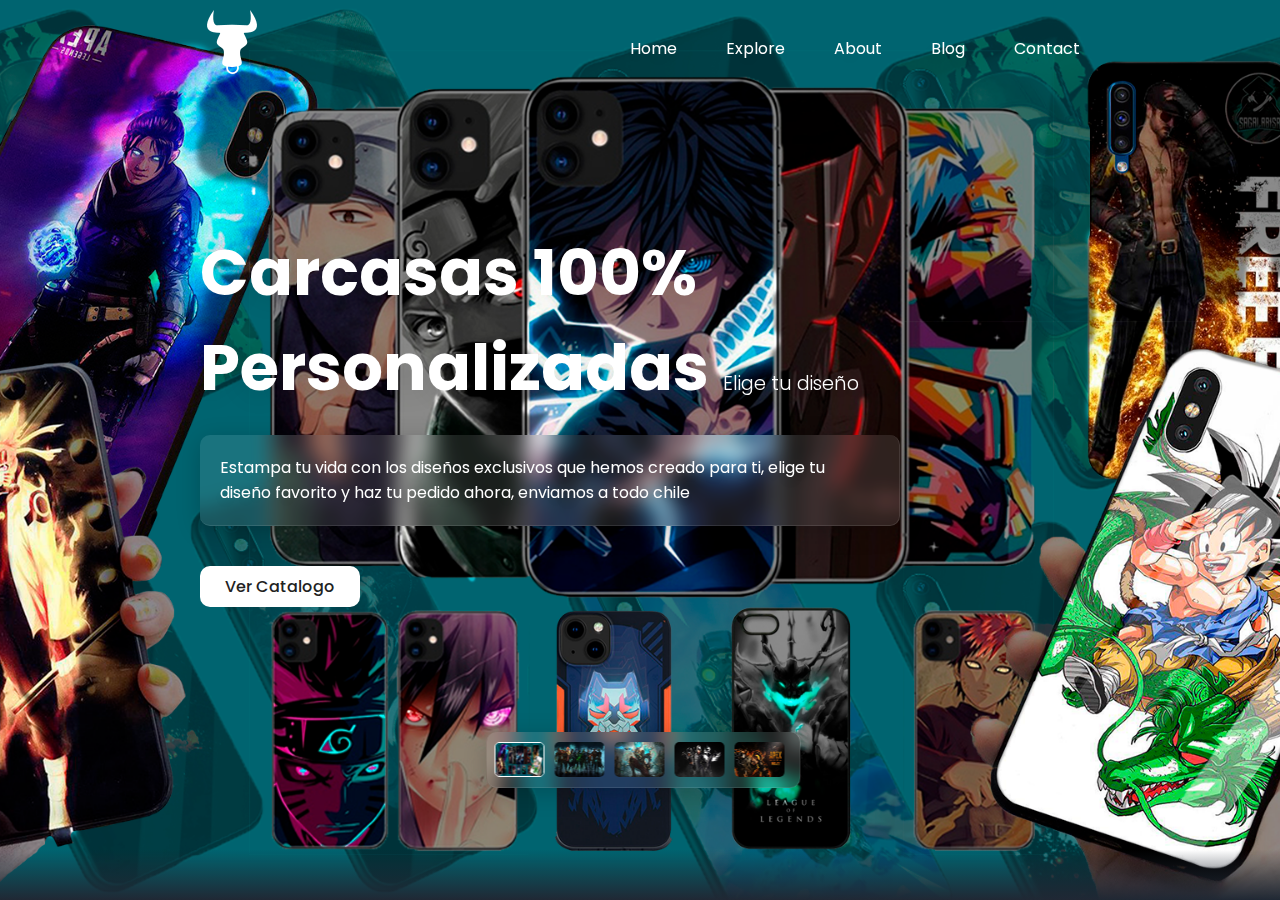
==== index.html @ 72a19fcb "first commit" ====
<!DOCTYPE html>
<html lang="en" dir="ltr">
<head>
  <meta charset="utf-8">
  <meta name="viewport" content="width=device-width, initial-scale=1.0">
  <title>Responsive Website Landing Page With Full Screen Draggable Image Slider - Html, Css & Javascript</title>
  <link rel="stylesheet" href="css/swiper-bundle.min.css">
  <link rel="stylesheet" href="css/style.css">
  <link rel="stylesheet" href="https://unicons.iconscout.com/release/v4.0.0/css/line.css">
</head>
<body>

  <header>
    <div class="nav-bar">
      <a href="" class="logo"><img src="./images/bull.png" alt=""></a>
      <div class="navigation">
        <div class="nav-items">
          <i class="uil uil-times nav-close-btn"></i>
          <a href="#"><i class="uil uil-home"></i> Home</a>
          <a href="#"><i class="uil uil-compass"></i> Explore</a>
          <a href="#"><i class="uil uil-info-circle"></i> About</a>
          <a href="#"><i class="uil uil-document-layout-left"></i> Blog</a>
          <a href="#"><i class="uil uil-envelope"></i> Contact</a>
        </div>
      </div>
      <i class="uil uil-apps nav-menu-btn"></i>
    </div>
  </header>

  <section class="home">
    <div class="media-icons">
      <a href="#"><i class="uil uil-facebook-f"></i></a>
      <a href="#"><i class="uil uil-instagram"></i></a>
      <a href="#"><i class="uil uil-twitter"></i></a>
    </div>

    <div class="swiper bg-slider">
      <div class="swiper-wrapper">
        <div class="swiper-slide">
          <img src="images/bg0.png" alt="">
          <div class="text-content">
            <h2 class="title">Carcasas 100% Personalizadas <span>Elige tu diseño</span></h2>
            
            <p>Estampa tu vida con los diseños exclusivos que hemos creado para ti, elige tu diseño favorito y haz tu pedido ahora, enviamos a todo chile</p>
            <button class="read-btn">Ver Catalogo<i class="uil uil-arrow-right"></i></button>
          </div>
        </div>
        <div class="swiper-slide">
          <img src="images/bg1.jpg" alt="">
          <div class="text-content">
            <h2 class="title">Valorant <span>Elige tu diseño</span></h2>
            
            <p>Estampa tu vida con los diseños exclusivos que hemos creado para ti, elige tu diseño favorito y haz tu pedido ahora, enviamos a todo chile</p>
            <button class="read-btn">Ver Catalogo<i class="uil uil-arrow-right"></i></button>
          </div>
        </div>
        <div class="swiper-slide dark-layer">
          <img src="images/bg2.jpg" alt="">
          <div class="text-content">
            <h2 class="title">League of Legends <span>Elige tu diseño</span></h2>
            <p>Winter is the coldest season of the year in polar and temperate zones. It occurs
            between autumn and spring.The tilt of Earth's axis causes seasons; winter occurs
            when a hemisphere is oriented away from the Sun. Different cultures define different
            dates as the start of winter, and some use a definition based on weather.</p>
            <button class="read-btn">Ver Catalogo<i class="uil uil-arrow-right"></i></button>
          </div>
        </div>
        <div class="swiper-slide dark-layer">
          <img src="images/bg3.jpg" alt="">
          <div class="text-content">
            <h2 class="title">Fortnite <span>Season</span></h2>
            <p>Summer is the hottest of the four temperate seasons, occurring after spring and
            before autumn. At or aroundthe summer solstice, the earliest sunrise and latest
            sunset occurs, daylight hours are longest and dark hours are shortest, with day
            length decreasing as the season progresses after the solstice.</p>
            <button class="read-btn">Read More <i class="uil uil-arrow-right"></i></button>
          </div>
        </div>
        <div class="swiper-slide">
          <img src="images/bg4.jpg" alt="">
          <div class="text-content">
            <h2 class="title">Apex Legend <span>Elige tu diseño</span></h2>
            <p>Spring, also known as springtime, is one of the four temperate seasons, succeeding
            winter and preceding summer. There are various technical definitions of spring, but
            local usage of the term varies according to local climate, cultures and customs. When
            it is spring in the Northern Hemisphere, it is autumn in the Southern Hemisphere and
            vice versa.</p>
            <button class="read-btn">Read More <i class="uil uil-arrow-right"></i></button>
          </div>
        </div>
      </div>
    </div>
    
    <div class="bg-slider-thumbs">
      <div class="swiper-wrapper thumbs-container">
        <img src="images/bg0.png" class="swiper-slide" alt="">
        <img src="images/bg1.jpg" class="swiper-slide" alt="">
        <img src="images/bg2.jpg" class="swiper-slide" alt="">
        <img src="images/bg3.jpg" class="swiper-slide" alt="">
        <img src="images/bg4.jpg" class="swiper-slide" alt="">
      </div>
    </div>
  </section>

 

  <script src="js/swiper-bundle.min.js"></script>
  <script src="js/main.js"></script>

</body>
</html>
---- css/style.css ----
/*============ Google fonts ============*/
@import url('https://fonts.googleapis.com/css2?family=Poppins:ital,wght@0,100;0,200;0,300;0,400;0,500;0,600;0,700;0,800;0,900;1,100;1,200;1,300;1,400;1,500;1,600;1,700;1,800;1,900&display=swap');

/*======= CSS variables =======*/
:root{
  --white-color: #fff;
  --dark-color: #222;
  --body-bg-color: #fff;
  --section-bg-color: #202834;
  --navigation-item-hover-color: #3b5378;

  --text-shadow: 0 5px 25px rgba(0, 0, 0, 0.1);
  --box-shadow: 0 5px 25px rgb(0 0 0 / 20%);

  --scroll-bar-color: #fff;
  --scroll-thumb-color: #282f4e;
  --scroll-thumb-hover-color: #454f6b;
}

/*======= Scroll bar =======*/
::-webkit-scrollbar{
  width: 11px;
  background: var(--scroll-bar-color);
}

::-webkit-scrollbar-thumb{
  width: 100%;
  background: var(--scroll-thumb-color);
  border-radius: 2em;
}

::-webkit-scrollbar-thumb:hover{
  background: var(--scroll-thumb-hover-color);
}

/*======= Main CSS =======*/
*{
  margin: 0;
  padding: 0;
  box-sizing: border-box;
  font-family: 'Poppins', sans-serif;
}

body{
  background: var(--body-bg-color);
}

section{
  position: relative;
}

.section{
  color: var(--white-color);
  background: var(--section-bg-color);
  padding: 35px 200px;
  transition: 0.3s ease;
}

/*======= Header =======*/
header{
  z-index: 999;
  position: fixed;
  width: 100%;
  height: calc(5rem + 1rem);
  top: 0;
  left: 0;
  display: flex;
  justify-content: center;
  transition: 0.5s ease;
  transition-property: height, background;
}

header.sticky{
  height: calc(2.5rem + 1rem);
  background: rgba(255, 255, 255, 0.1);
  backdrop-filter: blur(20px);
  border-bottom: 1px solid rgba(255, 255, 255, 0.1);
}

header .nav-bar{
  position: relative;
  width: 100%;
  display: flex;
  align-items: center;
  justify-content: space-between;
  padding: 0 200px;
  transition: 0.3s ease;
}

.nav-close-btn, .nav-menu-btn{
  display: none;
}

.nav-bar .logo{
  color: var(--white-color);
  font-size: 1.8em;
  font-weight: 600;
  letter-spacing: 2px;
  text-transform: uppercase;
  text-decoration: none;
  text-shadow: var(--text-shadow);
}

.navigation .nav-items a{
  color: var(--white-color);
  font-size: 1em;
  text-decoration: none;
  text-shadow: var(--text-shadow);
}

.navigation .nav-items a i{
  display: none;
}

.navigation .nav-items a:not(:last-child){
  margin-right: 45px;
}

/*======= Home =======*/
.home{
  min-height: 100vh;
}

.home:before{
  z-index: 888;
  content: '';
  position: absolute;
  width: 100%;
  height: 50px;
  bottom: 0;
  left: 0;
  background: linear-gradient(transparent, var(--section-bg-color));
}

/*======= Background slider =======*/
.bg-slider{
  z-index: 777;
  position: relative;
  width: 100%;
  min-height: 100vh;
}

.bg-slider .swiper-slide{
  position: relative;
  width: 100%;
  height: 100vh;
}

.bg-slider .swiper-slide img{
  width: 100%;
  height: 100vh;
  object-fit: cover;
  background-position: center;
  background-size: cover;
  pointer-events: none;
}

.swiper-slide .text-content{
  position: absolute;
  top: 25%;
  color: var(--white-color);
  margin: 0 200px;
  transition: 0.3s ease;
}

.swiper-slide .text-content .title{
  font-size: 4em;
  font-weight: 700;
  text-shadow: var(--text-shadow);
  margin-bottom: 20px;
  transform: translateY(-50px);
  opacity: 0;
}

.swiper-slide-active .text-content .title{
  transform: translateY(0);
  opacity: 1;
  transition: 1s ease;
  transition-delay: 0.3s;
  transition-property: transform, opacity;
}

.swiper-slide .text-content .title span{
  font-size: 0.3em;
  font-weight: 300;
}

.swiper-slide .text-content p{
  max-width: 700px;
  background: rgba(255, 255, 255, 0.1);
  backdrop-filter: blur(10px);
  text-shadow: var(--text-shadow);
  padding: 20px;
  border-radius: 10px;
  border-bottom: 1px solid rgba(255, 255, 255, 0.1);
  border-right: 1px solid rgba(255, 255, 255, 0.1);
  box-shadow: var(--box-shadow);
  transform: translateX(-80px);
  opacity: 0;
}

.swiper-slide-active .text-content p{
  transform: translateX(0);
  opacity: 1;
  transition: 1s ease;
  transition-delay: 0.3s;
  transition-property: transform, opacity;
}

.swiper-slide .text-content .read-btn{
  border: none;
  outline: none;
  background: var(--white-color);
  color: var(--dark-color);
  font-size: 1em;
  font-weight: 500;
  padding: 8px 25px;
  display: flex;
  align-items: center;
  margin-top: 40px;
  border-radius: 10px;
  cursor: pointer;
  transform: translateX(50px);
  opacity: 0;
}

.swiper-slide-active .text-content .read-btn{
  transform: translateX(0);
  opacity: 1;
  transition: 1s ease;
  transition-delay: 0.3s;
  transition-property: transform, opacity;
}

.swiper-slide .text-content .read-btn i{
  font-size: 1.6em;
  transition: 0.3s ease;
}

.swiper-slide .text-content .read-btn:hover i{
  transform: translateX(5px);
}

.dark-layer:before{
  content: '';
  position: absolute;
  width: 100%;
  height: 100vh;
  top: 0;
  left: 0;
  background: rgba(0, 0, 0, 0.1);
}

.bg-slider-thumbs{
  z-index: 777;
  position: absolute;
  bottom: 7em;
  left: 50%;
  transform: translateX(-50%);
  transition: 0.3s ease;
}

.thumbs-container{
  background: rgba(255, 255, 255, 0.1);
  backdrop-filter: blur(10px);
  padding: 10px 3px;
  border-radius: 10px;
  border-bottom: 1px solid rgba(255, 255, 255, 0.1);
  border-right: 1px solid rgba(255, 255, 255, 0.1);
  box-shadow: var(--box-shadow);
}

.thumbs-container img{
  width: 50px;
  height: 35px;
  margin: 0 5px;
  border-radius: 5px;
  cursor: pointer;
}

.swiper-slide-thumb-active{
  border: 1px solid var(--white-color);
}

/*======= Media icons =======*/
.media-icons{
  z-index: 999;
  position: absolute;
  display: flex;
  flex-direction: column;
  top: 50%;
  transform: translateY(-50%);
  margin-left: 90px;
}

.media-icons a{
  color: var(--white-color);
  font-size: 1.7em;
  margin: 10px 0;
}

/*======= About section =======*/
.about h2{
  font-size: 3em;
  font-weight: 600;
}

.about p{
  margin: 25px 0;
}

/*======= Media queries (max-width: 1100px) =======*/
@media screen and (max-width: 1100px){
  header .nav-bar{
    padding: 0 50px;
  }

  .section{
    padding: 25px 50px;
  }

  .media-icons{
    right: 0;
    margin-right: 50px;
  }

  .swiper-slide .text-content{
    margin: 0 120px 0 50px;
  }

  .bg-slider-thumbs{
    bottom: 3em;
  }
}

/*======= Media queries (max-width: 785px) =======*/
@media screen and (max-width: 785px){
  header .nav-bar{
    padding: 25px 20px;
  }

  .section{
    padding: 25px 20px;
  }

  .media-icons{
    margin-right: 20px;
  }

  .media-icons a{
    font-size: 1.5em;
  }

  .swiper-slide .text-content{
    margin: 0 70px 0 20px;
  }

  .swiper-slide .text-content .title{
    font-size: 3em;
  }

  .swiper-slide .text-content .title span{
    font-size: 0.35em;
  }

  .swiper-slide .text-content p{
    font-size: 0.9em;
  }

  /*======= Navigation menu =======*/
  .nav-menu-btn{
    display: block;
    color: var(--white-color);
    font-size: 1.5em;
    cursor: pointer;
  }

  .nav-close-btn{
    display: block;
    color: var(--dark-color);
    position: absolute;
    top: 0;
    right: 0;
    font-size: 1.3em;
    margin: 10px;
    cursor: pointer;
    transition: 0.3s ease;
  }

  .navigation{
    z-index: 99999;
    position: fixed;
    width: 100%;
    height: 100vh;
    top: 0;
    left: 0;
    background: rgba(0, 0, 0, 0.25);
    display: flex;
    justify-content: center;
    align-items: center;
    visibility: hidden;
    opacity: 0;
    transition: 0.3s ease;
  }

  .navigation.active{
    visibility: visible;
    opacity: 1;
  }

  .navigation .nav-items{
    position: relative;
    background: var(--white-color);
    width: 400px;
    max-width: 400px;
    display: grid;
    place-content: center;
    margin: 20px;
    padding: 40px;
    border-radius: 20px;
    box-shadow: var(--box-shadow);
    transform: translateY(-200px);
    transition: 0.3s ease;
  }

  .navigation.active .nav-items{
    transform: translateY(0);
  }

  .navigation .nav-items a{
    color: var(--dark-color);
    font-size: 1em;
    margin: 15px 50px;
    transition: 0.3s ease;
  }

  .navigation .nav-items a:hover{
    color: var(--navigation-item-hover-color);
  }

  .navigation .nav-items > a > i{
    display: inline-block;
    font-size: 1.3em;
    margin-right: 5px;
  }

  .swiper-slide .text-content .read-btn{
    font-size: 0.9em;
    padding: 5px 15px;
  }

  /*======= About section =======*/
  .about h2{
    font-size: 2.5em;
  }

  .about p{
    font-size: 0.9em;
  }
}
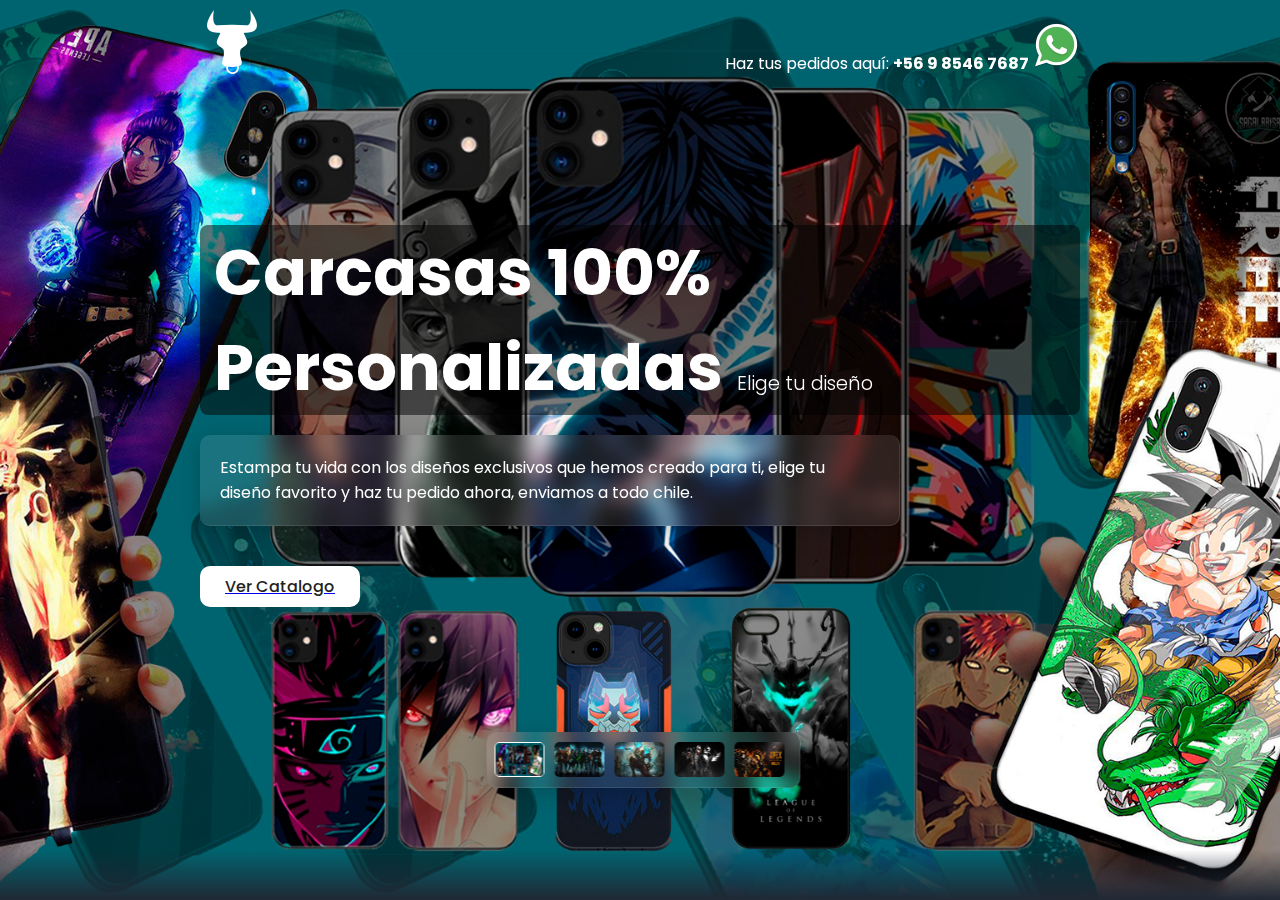
==== commit 8f8dd2da: "integración del catalogo" ====
--- a/index.html
+++ b/index.html
@@ -16,11 +16,8 @@
       <div class="navigation">
         <div class="nav-items">
           <i class="uil uil-times nav-close-btn"></i>
-          <a href="#"><i class="uil uil-home"></i> Home</a>
-          <a href="#"><i class="uil uil-compass"></i> Explore</a>
-          <a href="#"><i class="uil uil-info-circle"></i> About</a>
-          <a href="#"><i class="uil uil-document-layout-left"></i> Blog</a>
-          <a href="#"><i class="uil uil-envelope"></i> Contact</a>
+          <a href="#">Haz tus pedidos aquí: <strong>+56 9 8546 7687 </strong><img src="./images/Whatsapp_37229.png" alt=""></a>
+       
         </div>
       </div>
       <i class="uil uil-apps nav-menu-btn"></i>
@@ -41,8 +38,8 @@
           <div class="text-content">
             <h2 class="title">Carcasas 100% Personalizadas <span>Elige tu diseño</span></h2>
             
-            <p>Estampa tu vida con los diseños exclusivos que hemos creado para ti, elige tu diseño favorito y haz tu pedido ahora, enviamos a todo chile</p>
-            <button class="read-btn">Ver Catalogo<i class="uil uil-arrow-right"></i></button>
+            <p>Estampa tu vida con los diseños exclusivos que hemos creado para ti, elige tu diseño favorito y haz tu pedido ahora, enviamos a todo chile.</p>
+            <a href="./catalogo.html"><button class="read-btn">Ver Catalogo<i class="uil uil-arrow-right"></i></button></a>
           </div>
         </div>
         <div class="swiper-slide">
@@ -50,7 +47,7 @@
           <div class="text-content">
             <h2 class="title">Valorant <span>Elige tu diseño</span></h2>
             
-            <p>Estampa tu vida con los diseños exclusivos que hemos creado para ti, elige tu diseño favorito y haz tu pedido ahora, enviamos a todo chile</p>
+            <p>Valorant es el juego que causa furor entre los FPS, deleitate con nuestros diseños exclusivos y haz tu pedido, ¡ enviamos a todo Chile ! 🚚</p>
             <button class="read-btn">Ver Catalogo<i class="uil uil-arrow-right"></i></button>
           </div>
         </div>
@@ -58,10 +55,7 @@
           <img src="images/bg2.jpg" alt="">
           <div class="text-content">
             <h2 class="title">League of Legends <span>Elige tu diseño</span></h2>
-            <p>Winter is the coldest season of the year in polar and temperate zones. It occurs
-            between autumn and spring.The tilt of Earth's axis causes seasons; winter occurs
-            when a hemisphere is oriented away from the Sun. Different cultures define different
-            dates as the start of winter, and some use a definition based on weather.</p>
+            <p>Diseños exclusivos de League of legends, que no veras en otro lugar, mira nuestros diseños y elige el que mas te guste ❤</p>
             <button class="read-btn">Ver Catalogo<i class="uil uil-arrow-right"></i></button>
           </div>
         </div>
@@ -69,10 +63,7 @@
           <img src="images/bg3.jpg" alt="">
           <div class="text-content">
             <h2 class="title">Fortnite <span>Season</span></h2>
-            <p>Summer is the hottest of the four temperate seasons, occurring after spring and
-            before autumn. At or aroundthe summer solstice, the earliest sunrise and latest
-            sunset occurs, daylight hours are longest and dark hours are shortest, with day
-            length decreasing as the season progresses after the solstice.</p>
+            <p>Fortnite, unos de los juegos celebres de la actualidad, personaliza tu carcasa con el diseño que tu elijas, y disfruta tu carcasa exclusiva ❤</p>
             <button class="read-btn">Read More <i class="uil uil-arrow-right"></i></button>
           </div>
         </div>
@@ -80,11 +71,7 @@
           <img src="images/bg4.jpg" alt="">
           <div class="text-content">
             <h2 class="title">Apex Legend <span>Elige tu diseño</span></h2>
-            <p>Spring, also known as springtime, is one of the four temperate seasons, succeeding
-            winter and preceding summer. There are various technical definitions of spring, but
-            local usage of the term varies according to local climate, cultures and customs. When
-            it is spring in the Northern Hemisphere, it is autumn in the Southern Hemisphere and
-            vice versa.</p>
+            <p>Tambien tenemos variedad de diseños de apex legends, elije tu personaje favorito, arma o lo que mas te guste del juego, mandanos tu imagen o elije uno de nuestros diseños, y haz realidad la carcasa de tus sueños</p>
             <button class="read-btn">Read More <i class="uil uil-arrow-right"></i></button>
           </div>
         </div>
--- a/css/style.css
+++ b/css/style.css
@@ -85,6 +85,12 @@
   justify-content: space-between;
   padding: 0 200px;
   transition: 0.3s ease;
+}
+
+h2 {
+  background-color: rgba(0, 0, 0, 0.5);
+  border-radius: 8px;
+  padding: 0px 14px;
 }
 
 .nav-close-btn, .nav-menu-btn{
@@ -230,6 +236,14 @@
   transition: 1s ease;
   transition-delay: 0.3s;
   transition-property: transform, opacity;
+
+}
+
+.swiper-slide-active .text-content .read-btn:hover{
+  background-color: rgb(43, 43, 43);
+  color: gold;
+  transition: 0.3s ease;
+  border: 1px solid gold;
 }
 
 .swiper-slide .text-content .read-btn i{
@@ -291,10 +305,19 @@
   top: 50%;
   transform: translateY(-50%);
   margin-left: 90px;
+  background-color: rgba(0, 0, 0, 0.5);
+  padding: 4px 8px;
+  border-radius:20px;
 }
 
 .media-icons a{
   color: var(--white-color);
+  font-size: 1.7em;
+  margin: 10px 0;
+}
+
+.media-icons a:hover{
+  color: gold;
   font-size: 1.7em;
   margin: 10px 0;
 }
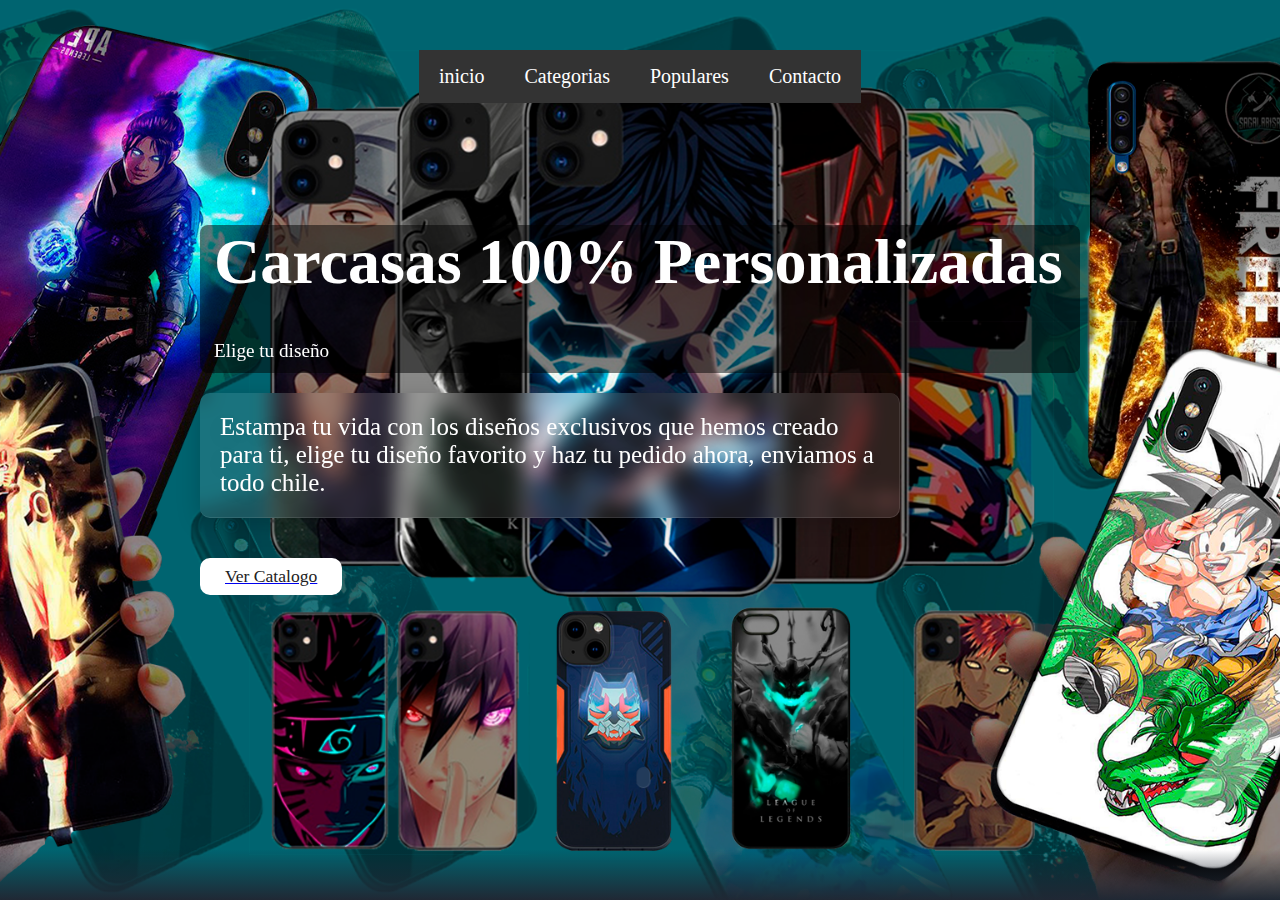
==== commit 6b315612: "integre la base del menu" ====
--- a/index.html
+++ b/index.html
@@ -11,17 +11,36 @@
 <body>
 
   <header>
-    <div class="nav-bar">
-      <a href="" class="logo"><img src="./images/bull.png" alt=""></a>
-      <div class="navigation">
-        <div class="nav-items">
-          <i class="uil uil-times nav-close-btn"></i>
-          <a href="#">Haz tus pedidos aquí: <strong>+56 9 8546 7687 </strong><img src="./images/Whatsapp_37229.png" alt=""></a>
+    <nav>
+      <ul class="menu-horizontal">
+        <li><a href="./index.html">inicio</a></li>
+        <li>
+          <a href="#">Categorias</a>
+          <ul class="menu-vertical">
+            <li><a href="#">Anime</a></li>
+            <li><a href="#">Juegos</a></li>
+            <li><a href="#">Peliculas</a></li>
+            <li><a href="#">Autos</a></li>
+            <li><a href="#">Deporte</a></li>
+            <li><a href="#">Geeks</a></li>
+            <li><a href="#">Música</a></li>
+            <li><a href="#">Mujeres</a></li>
+            <li><a href="#">Niños</a></li>
+            <li><a href="#">Tendencias</a></li>
+          </ul>
+        </li>
+        <li>
+          <a href="#">Populares</a>
+          <ul class="menu-vertical">
+            <li><a href="#">Valorant</a></li>
+            <li><a href="#">League of legends</a></li>
+          </ul>
+        </li>
        
-        </div>
-      </div>
-      <i class="uil uil-apps nav-menu-btn"></i>
-    </div>
+        <li><a href="#">Contacto</a></li>
+  
+      </ul>
+    </nav>
   </header>
 
   <section class="home">
@@ -42,49 +61,12 @@
             <a href="./catalogo.html"><button class="read-btn">Ver Catalogo<i class="uil uil-arrow-right"></i></button></a>
           </div>
         </div>
-        <div class="swiper-slide">
-          <img src="images/bg1.jpg" alt="">
-          <div class="text-content">
-            <h2 class="title">Valorant <span>Elige tu diseño</span></h2>
-            
-            <p>Valorant es el juego que causa furor entre los FPS, deleitate con nuestros diseños exclusivos y haz tu pedido, ¡ enviamos a todo Chile ! 🚚</p>
-            <button class="read-btn">Ver Catalogo<i class="uil uil-arrow-right"></i></button>
-          </div>
-        </div>
-        <div class="swiper-slide dark-layer">
-          <img src="images/bg2.jpg" alt="">
-          <div class="text-content">
-            <h2 class="title">League of Legends <span>Elige tu diseño</span></h2>
-            <p>Diseños exclusivos de League of legends, que no veras en otro lugar, mira nuestros diseños y elige el que mas te guste ❤</p>
-            <button class="read-btn">Ver Catalogo<i class="uil uil-arrow-right"></i></button>
-          </div>
-        </div>
-        <div class="swiper-slide dark-layer">
-          <img src="images/bg3.jpg" alt="">
-          <div class="text-content">
-            <h2 class="title">Fortnite <span>Season</span></h2>
-            <p>Fortnite, unos de los juegos celebres de la actualidad, personaliza tu carcasa con el diseño que tu elijas, y disfruta tu carcasa exclusiva ❤</p>
-            <button class="read-btn">Read More <i class="uil uil-arrow-right"></i></button>
-          </div>
-        </div>
-        <div class="swiper-slide">
-          <img src="images/bg4.jpg" alt="">
-          <div class="text-content">
-            <h2 class="title">Apex Legend <span>Elige tu diseño</span></h2>
-            <p>Tambien tenemos variedad de diseños de apex legends, elije tu personaje favorito, arma o lo que mas te guste del juego, mandanos tu imagen o elije uno de nuestros diseños, y haz realidad la carcasa de tus sueños</p>
-            <button class="read-btn">Read More <i class="uil uil-arrow-right"></i></button>
-          </div>
-        </div>
+
       </div>
     </div>
     
     <div class="bg-slider-thumbs">
       <div class="swiper-wrapper thumbs-container">
-        <img src="images/bg0.png" class="swiper-slide" alt="">
-        <img src="images/bg1.jpg" class="swiper-slide" alt="">
-        <img src="images/bg2.jpg" class="swiper-slide" alt="">
-        <img src="images/bg3.jpg" class="swiper-slide" alt="">
-        <img src="images/bg4.jpg" class="swiper-slide" alt="">
       </div>
     </div>
   </section>
--- a/css/style.css
+++ b/css/style.css
@@ -49,12 +49,74 @@
   position: relative;
 }
 
+p {
+  font-size: 25px;
+}
+
 .section{
   color: var(--white-color);
   background: var(--section-bg-color);
   padding: 35px 200px;
   transition: 0.3s ease;
 }
+
+/* START NAVBAR==================================================================== */
+
+
+@import url('https://fonts.googleapis.com/css2?family=Open+Sans&display=swap');
+*{
+	margin: 0;
+	padding: 0;
+	box-sizing: border-box;
+	font-family: 'Open Sans';
+}
+body{
+	background-image: url(img/fondo.jpg);
+	background-size: cover;
+}
+nav{
+	max-width: 900px;
+	margin: auto;
+	background-color: #333;
+	font-size: 20px;
+	margin-top: 50px;
+}
+.menu-horizontal{
+	list-style: none;
+	display: flex;
+	justify-content: space-around;
+}
+.menu-horizontal > li > a{
+	display: block;
+	padding: 15px 20px;
+	color: white;
+	text-decoration: none;
+}
+.menu-horizontal > li:hover{
+  background-color: #143D59;
+}
+.menu-vertical{
+	position: absolute;
+	display: none;
+	list-style: none;
+	width: 200px;
+	background-color: rgba(0, 0, 0, .5);
+}
+.menu-horizontal li:hover .menu-vertical{
+	display: block;
+}
+.menu-vertical li:hover{
+	background-color: #F4B41A;
+}
+
+.menu-vertical li a{
+	display: block;
+	color: white;
+	text-decoration: none;
+	padding: 15px 15px 15px 20px;
+}
+
+/* END NAVBAR==================================================================== */
 
 /*======= Header =======*/
 header{
@@ -91,35 +153,6 @@
   background-color: rgba(0, 0, 0, 0.5);
   border-radius: 8px;
   padding: 0px 14px;
-}
-
-.nav-close-btn, .nav-menu-btn{
-  display: none;
-}
-
-.nav-bar .logo{
-  color: var(--white-color);
-  font-size: 1.8em;
-  font-weight: 600;
-  letter-spacing: 2px;
-  text-transform: uppercase;
-  text-decoration: none;
-  text-shadow: var(--text-shadow);
-}
-
-.navigation .nav-items a{
-  color: var(--white-color);
-  font-size: 1em;
-  text-decoration: none;
-  text-shadow: var(--text-shadow);
-}
-
-.navigation .nav-items a i{
-  display: none;
-}
-
-.navigation .nav-items a:not(:last-child){
-  margin-right: 45px;
 }
 
 /*======= Home =======*/
@@ -218,7 +251,7 @@
   outline: none;
   background: var(--white-color);
   color: var(--dark-color);
-  font-size: 1em;
+  font-size: 1.1em;
   font-weight: 500;
   padding: 8px 25px;
   display: flex;
@@ -228,6 +261,7 @@
   cursor: pointer;
   transform: translateX(50px);
   opacity: 0;
+  text-decoration: none;
 }
 
 .swiper-slide-active .text-content .read-btn{
@@ -481,4 +515,6 @@
     font-size: 0.9em;
   }
 }
-      +      
+
+
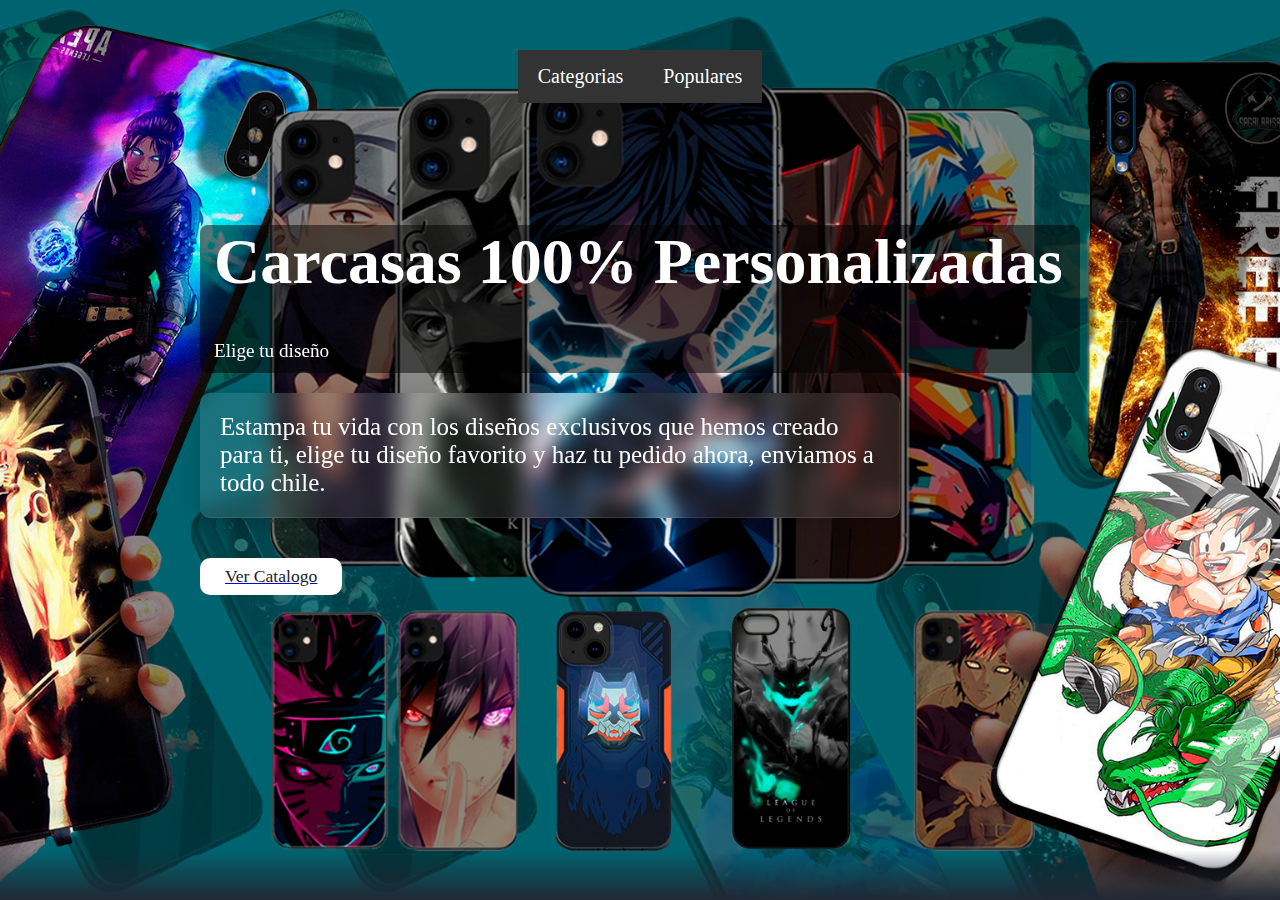
==== commit f009059c: "reste 2 del menu" ====
--- a/index.html
+++ b/index.html
@@ -13,7 +13,7 @@
   <header>
     <nav>
       <ul class="menu-horizontal">
-        <li><a href="./index.html">inicio</a></li>
+        <!-- <li><a href="./index.html">inicio</a></li> -->
         <li>
           <a href="#">Categorias</a>
           <ul class="menu-vertical">
@@ -37,7 +37,7 @@
           </ul>
         </li>
        
-        <li><a href="#">Contacto</a></li>
+        <!-- <li><a href="#">Contacto</a></li> -->
   
       </ul>
     </nav>
--- a/css/style.css
+++ b/css/style.css
@@ -62,7 +62,6 @@
 
 /* START NAVBAR==================================================================== */
 
-
 @import url('https://fonts.googleapis.com/css2?family=Open+Sans&display=swap');
 *{
 	margin: 0;
@@ -86,6 +85,21 @@
 	display: flex;
 	justify-content: space-around;
 }
+
+/* @media (max-width: 480px) {
+  .menu-horizontal {
+      flex-direction: column;
+  }
+  nav {
+    margin-top: 0;
+  }
+  .menu-vertical {
+    max-width: 100%;
+    width: 100%;
+  }
+  
+} */
+
 .menu-horizontal > li > a{
 	display: block;
 	padding: 15px 20px;
@@ -93,7 +107,8 @@
 	text-decoration: none;
 }
 .menu-horizontal > li:hover{
-  background-color: #143D59;
+  /* background-color: #143D59; */
+  background-color: #4b0081;
 }
 .menu-vertical{
 	position: absolute;
@@ -106,7 +121,7 @@
 	display: block;
 }
 .menu-vertical li:hover{
-	background-color: #F4B41A;
+	background-color: #6d00a1;
 }
 
 .menu-vertical li a{
@@ -274,10 +289,11 @@
 }
 
 .swiper-slide-active .text-content .read-btn:hover{
-  background-color: rgb(43, 43, 43);
-  color: gold;
+  background-color: #4b0081;
+  font-weight: bolder;
+  color: white;
   transition: 0.3s ease;
-  border: 1px solid gold;
+  /* border: 1px solid gold; */
 }
 
 .swiper-slide .text-content .read-btn i{
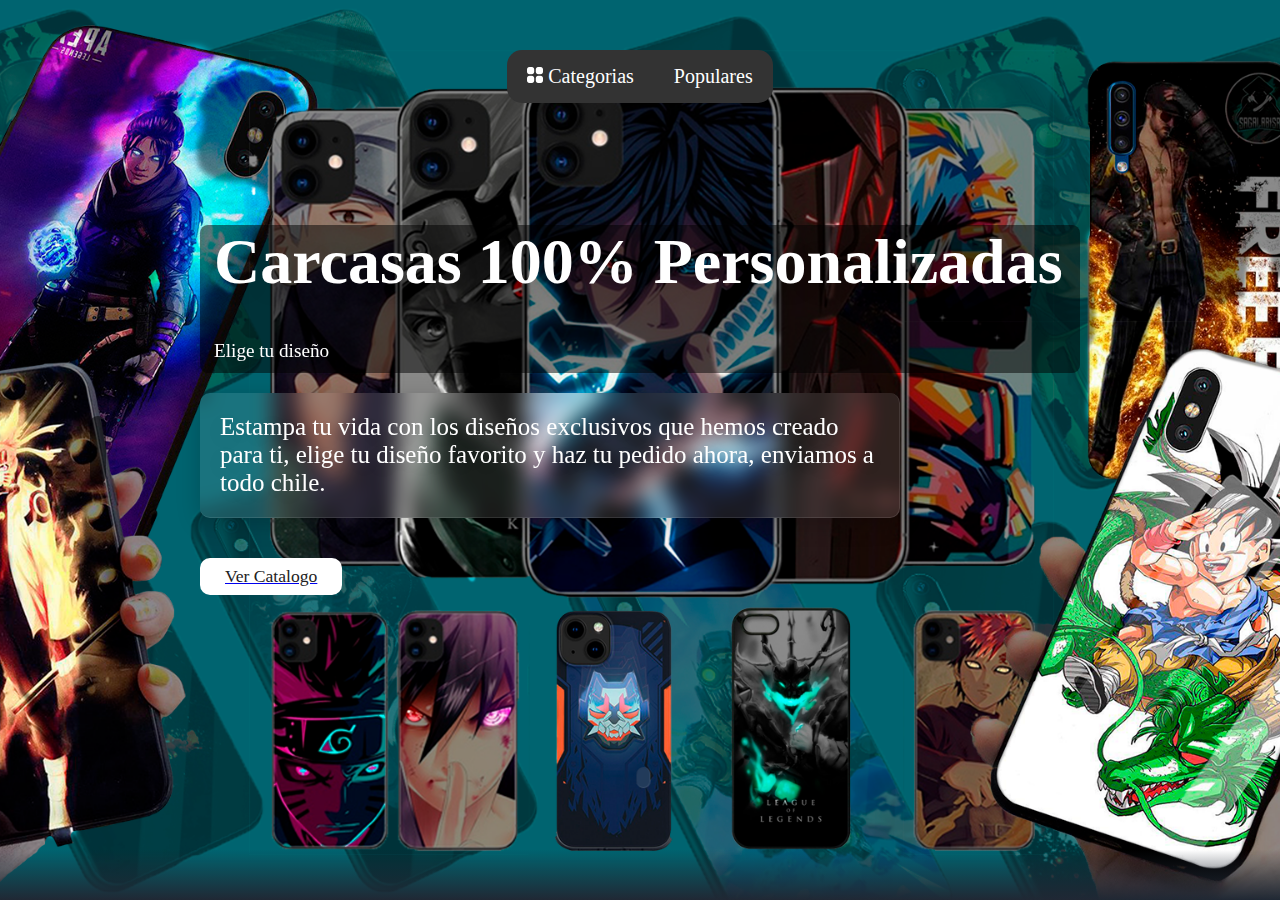
==== commit a8366442: "icono category integrado" ====
--- a/index.html
+++ b/index.html
@@ -15,7 +15,7 @@
       <ul class="menu-horizontal">
         <!-- <li><a href="./index.html">inicio</a></li> -->
         <li>
-          <a href="#">Categorias</a>
+          <a href="#"> <img src="./images/category.png" alt=""> Categorias</a>
           <ul class="menu-vertical">
             <li><a href="#">Anime</a></li>
             <li><a href="#">Juegos</a></li>
--- a/css/style.css
+++ b/css/style.css
@@ -79,6 +79,7 @@
 	background-color: #333;
 	font-size: 20px;
 	margin-top: 50px;
+  border-radius:15px;
 }
 .menu-horizontal{
 	list-style: none;
@@ -109,6 +110,7 @@
 .menu-horizontal > li:hover{
   /* background-color: #143D59; */
   background-color: #4b0081;
+  border-radius:15px;
 }
 .menu-vertical{
 	position: absolute;
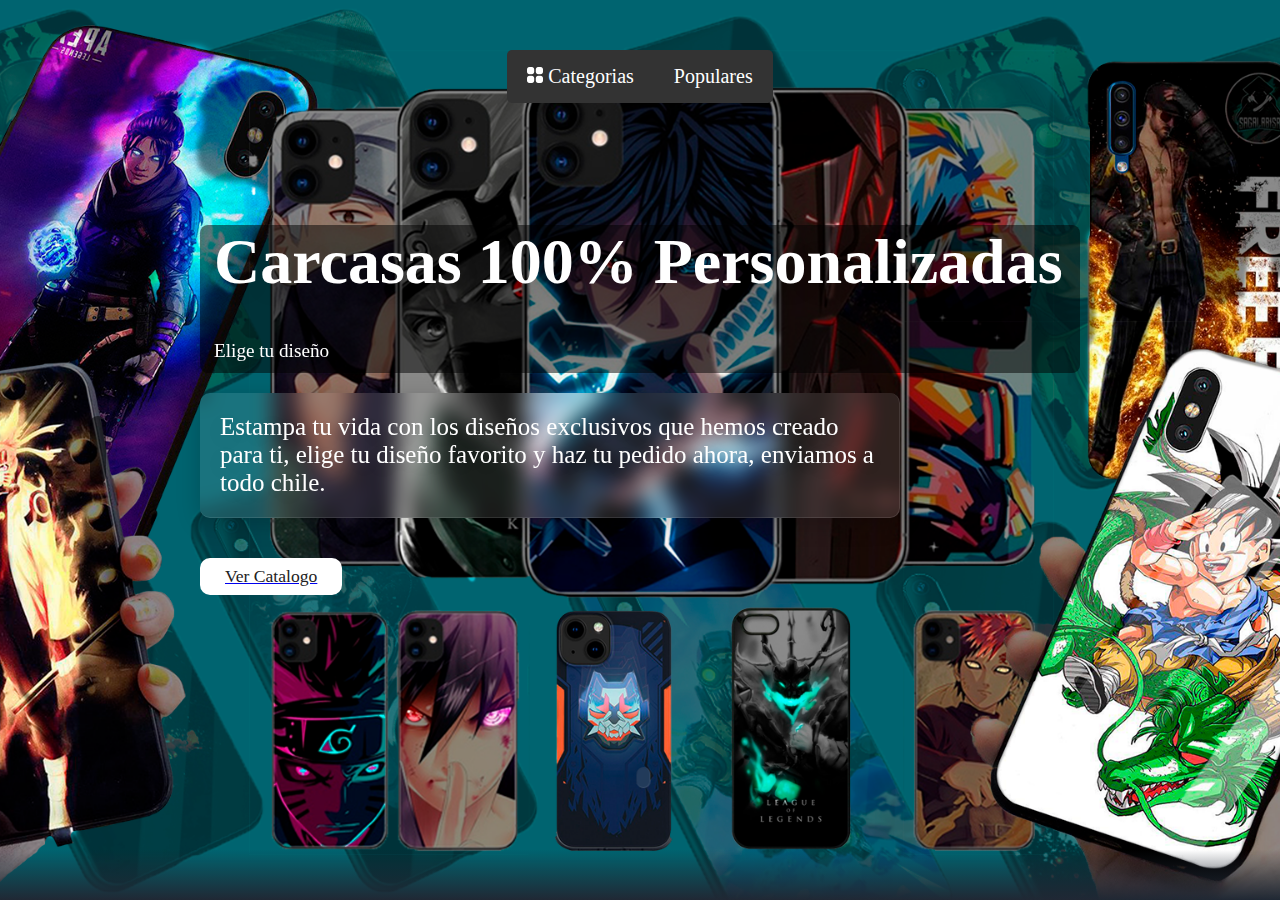
==== commit 7612c653: "reduje el padding del menu" ====
--- a/index.html
+++ b/index.html
@@ -33,7 +33,7 @@
           <a href="#">Populares</a>
           <ul class="menu-vertical">
             <li><a href="#">Valorant</a></li>
-            <li><a href="#">League of legends</a></li>
+            <li><a href="#">LoL</a></li>
           </ul>
         </li>
        
--- a/css/style.css
+++ b/css/style.css
@@ -79,25 +79,21 @@
 	background-color: #333;
 	font-size: 20px;
 	margin-top: 50px;
-  border-radius:15px;
+  border-radius:5px;
 }
 .menu-horizontal{
 	list-style: none;
 	display: flex;
 	justify-content: space-around;
 }
-
-/* @media (max-width: 480px) {
-  .menu-horizontal {
-      flex-direction: column;
-  }
-  nav {
-    margin-top: 0;
-  }
-  .menu-vertical {
-    max-width: 100%;
-    width: 100%;
-  }
+/* 
+@media (max-width: 480px) {
+
+  .menu-vertical li a {
+  
+    padding: 0px 15px 0px 20px;
+  }
+ 
   
 } */
 
@@ -110,7 +106,7 @@
 .menu-horizontal > li:hover{
   /* background-color: #143D59; */
   background-color: #4b0081;
-  border-radius:15px;
+  /* border-radius:15px; */
 }
 .menu-vertical{
 	position: absolute;
@@ -123,14 +119,14 @@
 	display: block;
 }
 .menu-vertical li:hover{
-	background-color: #6d00a1;
+  background-color: #6d00a1;
 }
 
 .menu-vertical li a{
 	display: block;
 	color: white;
 	text-decoration: none;
-	padding: 15px 15px 15px 20px;
+	padding: 5px 15px 5px 20px;
 }
 
 /* END NAVBAR==================================================================== */
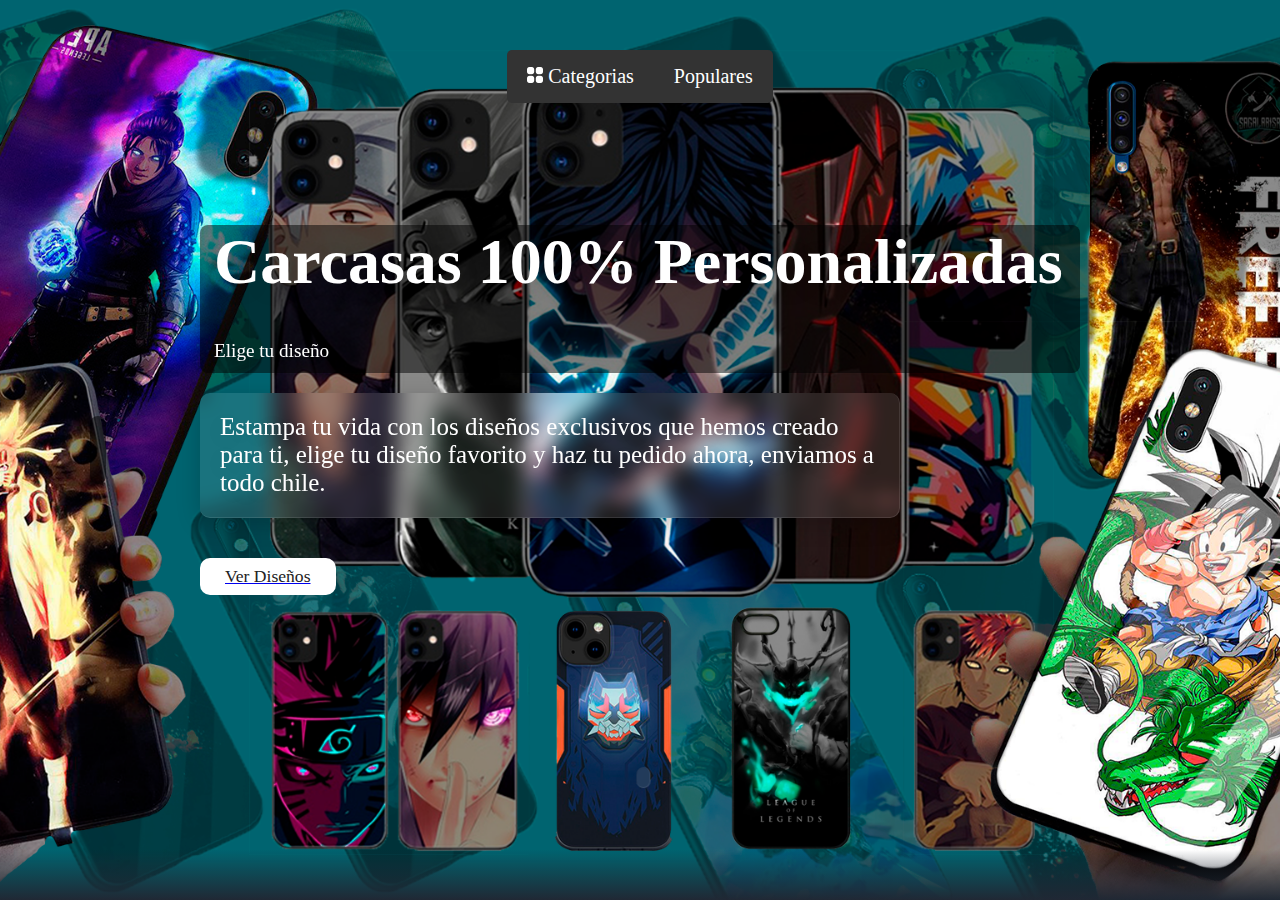
==== commit e746ad5c: "repare la opacidad del menu" ====
--- a/index.html
+++ b/index.html
@@ -58,7 +58,7 @@
             <h2 class="title">Carcasas 100% Personalizadas <span>Elige tu diseño</span></h2>
             
             <p>Estampa tu vida con los diseños exclusivos que hemos creado para ti, elige tu diseño favorito y haz tu pedido ahora, enviamos a todo chile.</p>
-            <a href="./catalogo.html"><button class="read-btn">Ver Catalogo<i class="uil uil-arrow-right"></i></button></a>
+            <a href="./catalogo.html"><button class="read-btn">Ver Diseños<i class="uil uil-arrow-right"></i></button></a>
           </div>
         </div>
 
--- a/css/style.css
+++ b/css/style.css
@@ -113,7 +113,7 @@
 	display: none;
 	list-style: none;
 	width: 200px;
-	background-color: rgba(0, 0, 0, .5);
+	background-color: rgba(0, 0, 0, .82);
 }
 .menu-horizontal li:hover .menu-vertical{
 	display: block;
